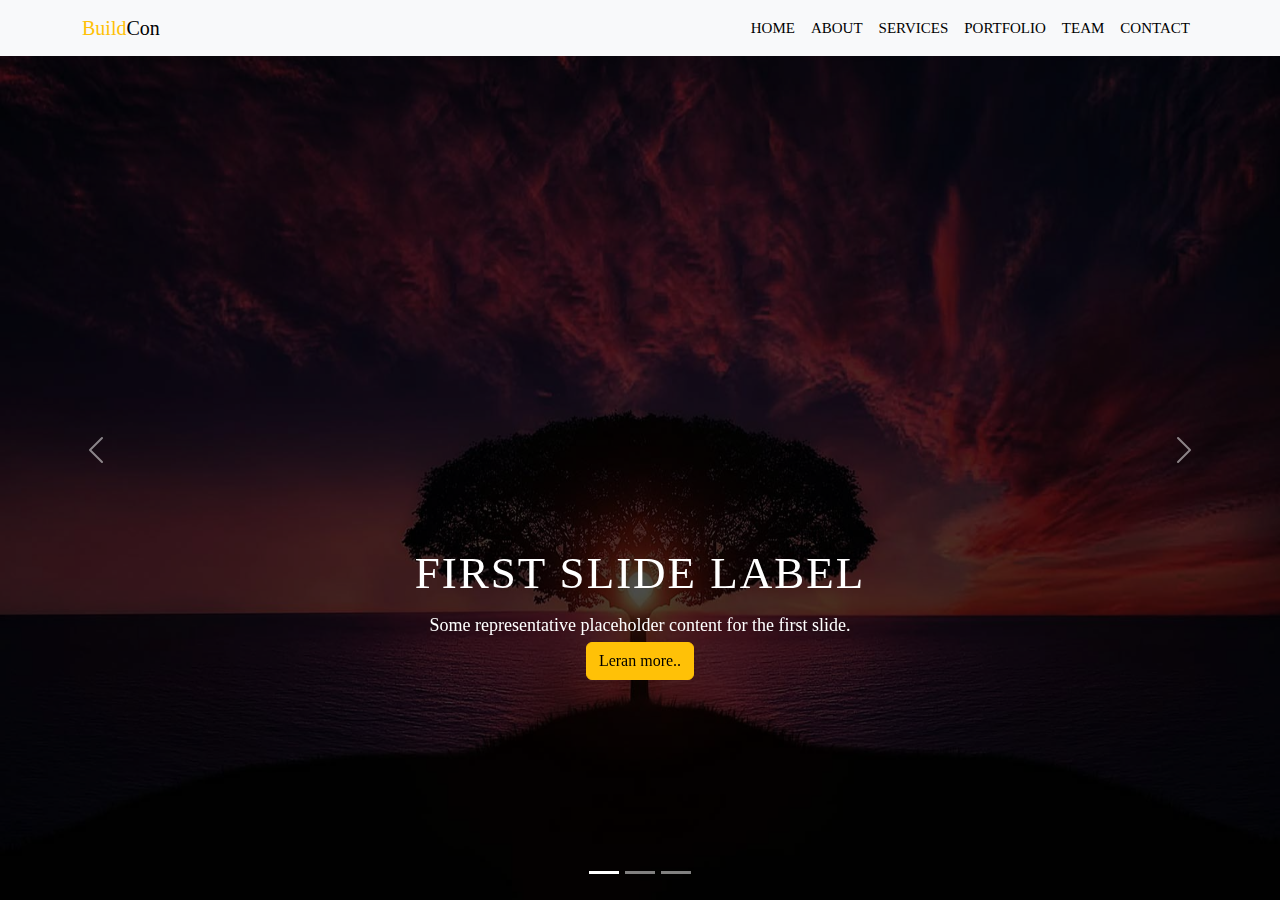
==== Responsive_landing_page/index.html @ c19c4d3b "responsive landing page work started day 1" ====
<!DOCTYPE html>
<html lang="en">
<head>
    <meta charset="UTF-8">
    <meta name="viewport" content="width=
    , initial-scale=1.0">
    <title>indexpage</title>
    <link href="https://cdn.jsdelivr.net/npm/bootstrap@5.3.2/dist/css/bootstrap.min.css" rel="stylesheet">
    <link rel="stylesheet" href="style.css">
</head>
<body>
    <nav class="navbar navbar-expand-lg bg-body-tertiary fixed-top">
        <div class="container">
          <a class="navbar-brand" href="#"><span class="text-warning">Build</span>Con</a>
          <button class="navbar-toggler" type="button" data-bs-toggle="collapse" data-bs-target="#navbarSupportedContent" aria-controls="navbarSupportedContent" aria-expanded="false" aria-label="Toggle navigation">
            <span class="navbar-toggler-icon"></span>
          </button>
          <div class="collapse navbar-collapse" id="navbarSupportedContent">
            <ul class="navbar-nav ms-auto mb-2 mb-lg-0">
              <li class="nav-item">
                <a class="nav-link active" aria-current="page" href="#">Home</a>
              </li>
              <li class="nav-item">
                <a class="nav-link active" aria-current="page" href="#">About</a>
              </li>
              <li class="nav-item">
                <a class="nav-link active" aria-current="page" href="#">services</a>
              </li>
              <li class="nav-item">
                <a class="nav-link active" aria-current="page" href="#">portfolio</a>
              </li>
              <li class="nav-item">
                <a class="nav-link active" aria-current="page" href="#">Team</a>
              </li>
              <li class="nav-item">
                <a class="nav-link active" aria-current="page" href="#">Contact</a>
              </li>
              
            </ul>
           
          </div>
        </div>
      </nav>
      <div id="carouselExampleCaptions" class="carousel slide">
        <div class="carousel-indicators">
          <button type="button" data-bs-target="#carouselExampleCaptions" data-bs-slide-to="0" class="active" aria-current="true" aria-label="Slide 1"></button>
          <button type="button" data-bs-target="#carouselExampleCaptions" data-bs-slide-to="1" aria-label="Slide 2"></button>
          <button type="button" data-bs-target="#carouselExampleCaptions" data-bs-slide-to="2" aria-label="Slide 3"></button>
        </div>
        <div class="carousel-inner">
          <div class="carousel-item active">
            <img src="images/pexels-pixabay-36717.jpg" class="d-block w-100" alt="...">
            <div class="carousel-caption d-none d-md-block">
              <h5>First slide label</h5>
              <p>Some representative placeholder content for the first slide.</p>
              <p><a href="" class="btn btn-warning">Leran more..</a></p>
            </div>
          </div>
          <div class="carousel-item">
            <img src="images/pexels-rafael-guajardo-604684.jpg" class="d-block w-100" alt="...">
            <div class="carousel-caption d-none d-md-block">
              <h5>Second slide label</h5>
              <p>Some representative placeholder content for the second slide.</p>
              <p><a href="" class="btn btn-warning">Leran more..</a></p>
            </div>
          </div>
          <div class="carousel-item">
            <img src="images/pexels-simon-berger-1323550.jpg" class="d-block w-100" alt="...">
            <div class="carousel-caption d-none d-md-block">
              <h5>Third slide label</h5>
              <p>Some representative placeholder content for the third slide.</p>
              <p><a href="" class="btn btn-warning">Leran more..</a></p>
            </div>
          </div>
        </div>
        <button class="carousel-control-prev" type="button" data-bs-target="#carouselExampleCaptions" data-bs-slide="prev">
          <span class="carousel-control-prev-icon" aria-hidden="true"></span>
          <span class="visually-hidden">Previous</span>
        </button>
        <button class="carousel-control-next" type="button" data-bs-target="#carouselExampleCaptions" data-bs-slide="next">
          <span class="carousel-control-next-icon" aria-hidden="true"></span>
          <span class="visually-hidden">Next</span>
        </button>
      </div>

    <script src="https://cdn.jsdelivr.net/npm/bootstrap@5.3.2/dist/js/bootstrap.bundle.min.js"></script>
</body>
</html>
---- Responsive_landing_page/style.css ----
*{
    font-family: montserrat;
}
body{
    background: f1fbff;
}
.section-padding{
    padding: 100px 0;
}
.carousel-item
{
    height: 100vh;
    min-height: 300px;
}
.carousel-caption
{
    bottom: 200px;
    z-index: 2;
}
.carousel-caption h5
{
    font-size: 45px;
    text-transform: uppercase;
    letter-spacing: 2px;
    margin-top: 25px;
}
.carousel-caption p{

    width: 60%;
    margin: auto;
    font-size: 18px;
    line-height: 1.9;
}
.carousel-inner::before
{
    content: '';
    position: absolute;
    width: 100%;
    height: 100%;
    top: 0;
    left: 0;
    background: rgba(0, 0, 0, 0.7);
    z-index: 1;

}
.navbar-nav a{
    font-size: 15px;
    text-transform: uppercase;
    font-weight: 500;
}
.navbar-light .navbar-brand
{
    color: #000;
    font-size: 25px;
    text-transform:uppercase ;
    font-weight: 700;
    letter-spacing: 2px;
}
.navbar-Light .navbar-brand:focus,
.navbar-Light .navbar-brand:hover
{
    color: #000;
}
.navbar-light .navbar-nav .navbar-link
{
    color: #000;
}
.w-100
{
    height: 100vh;
}
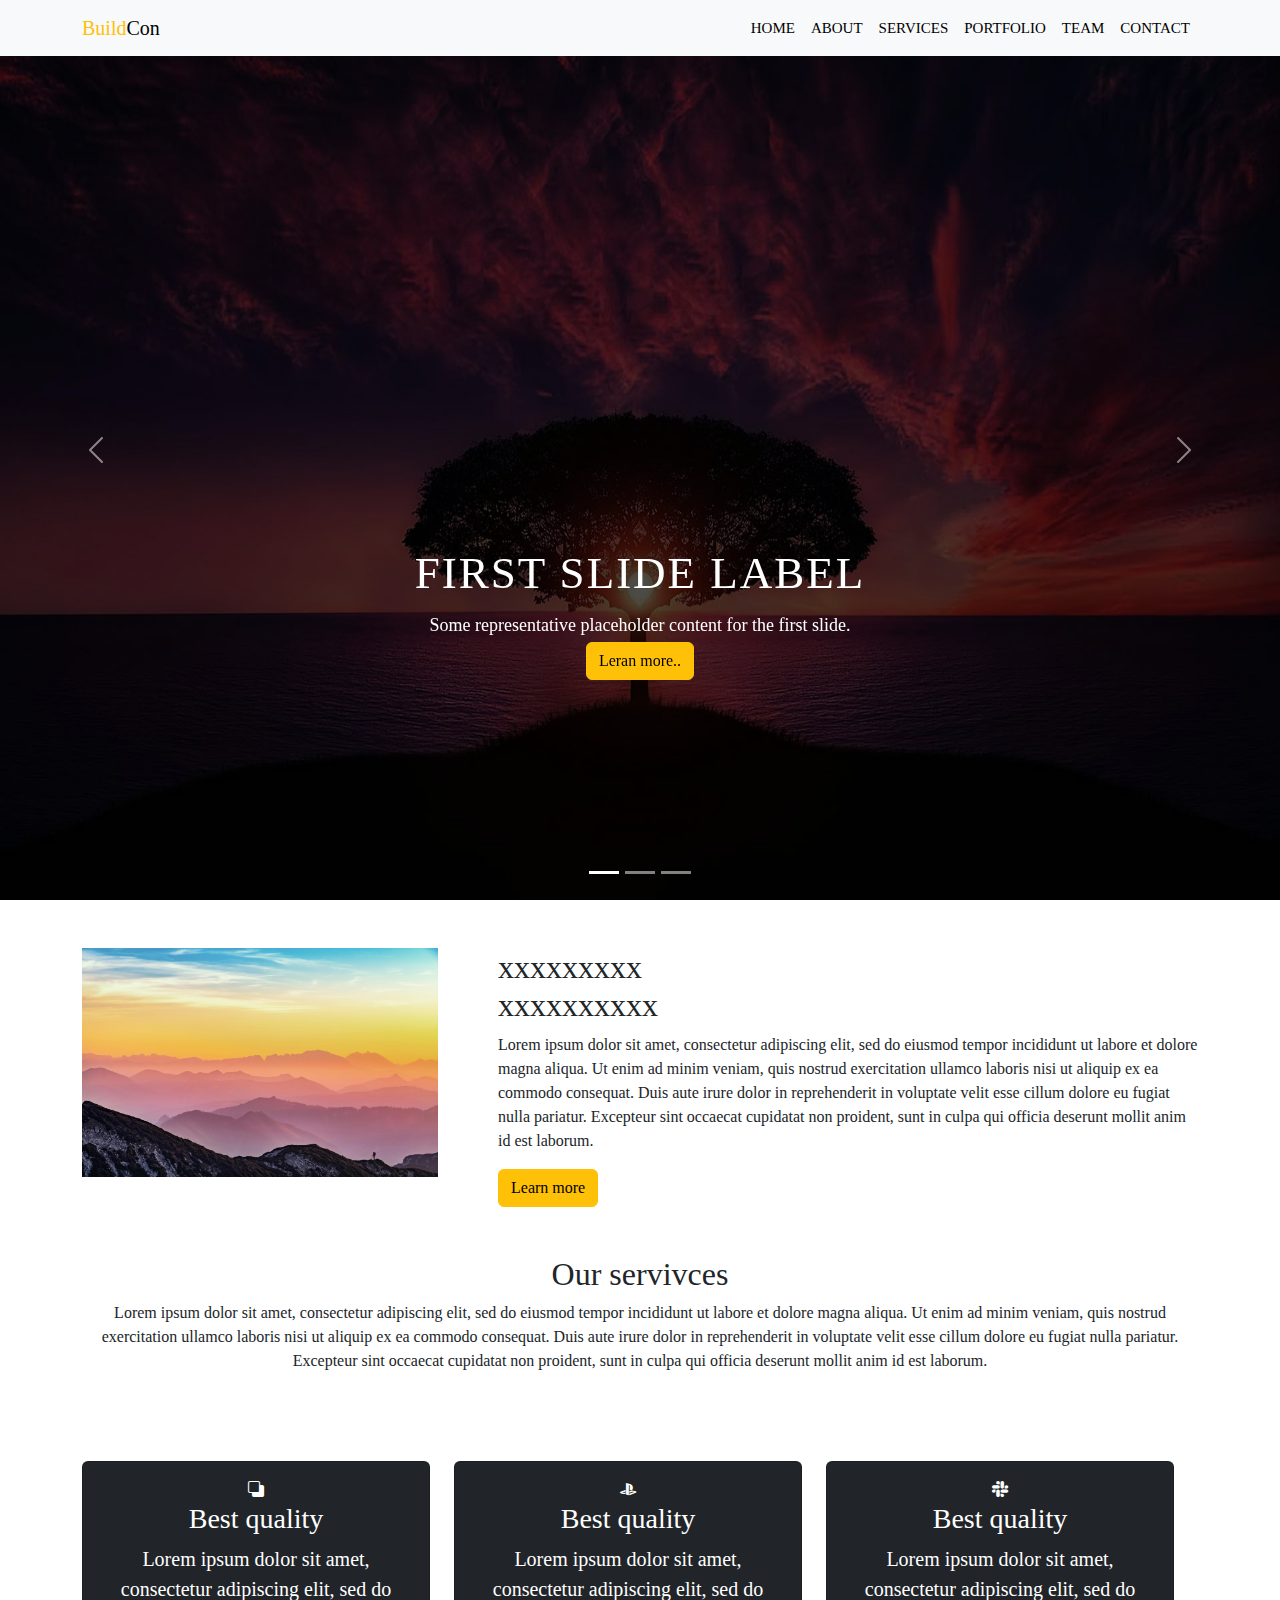
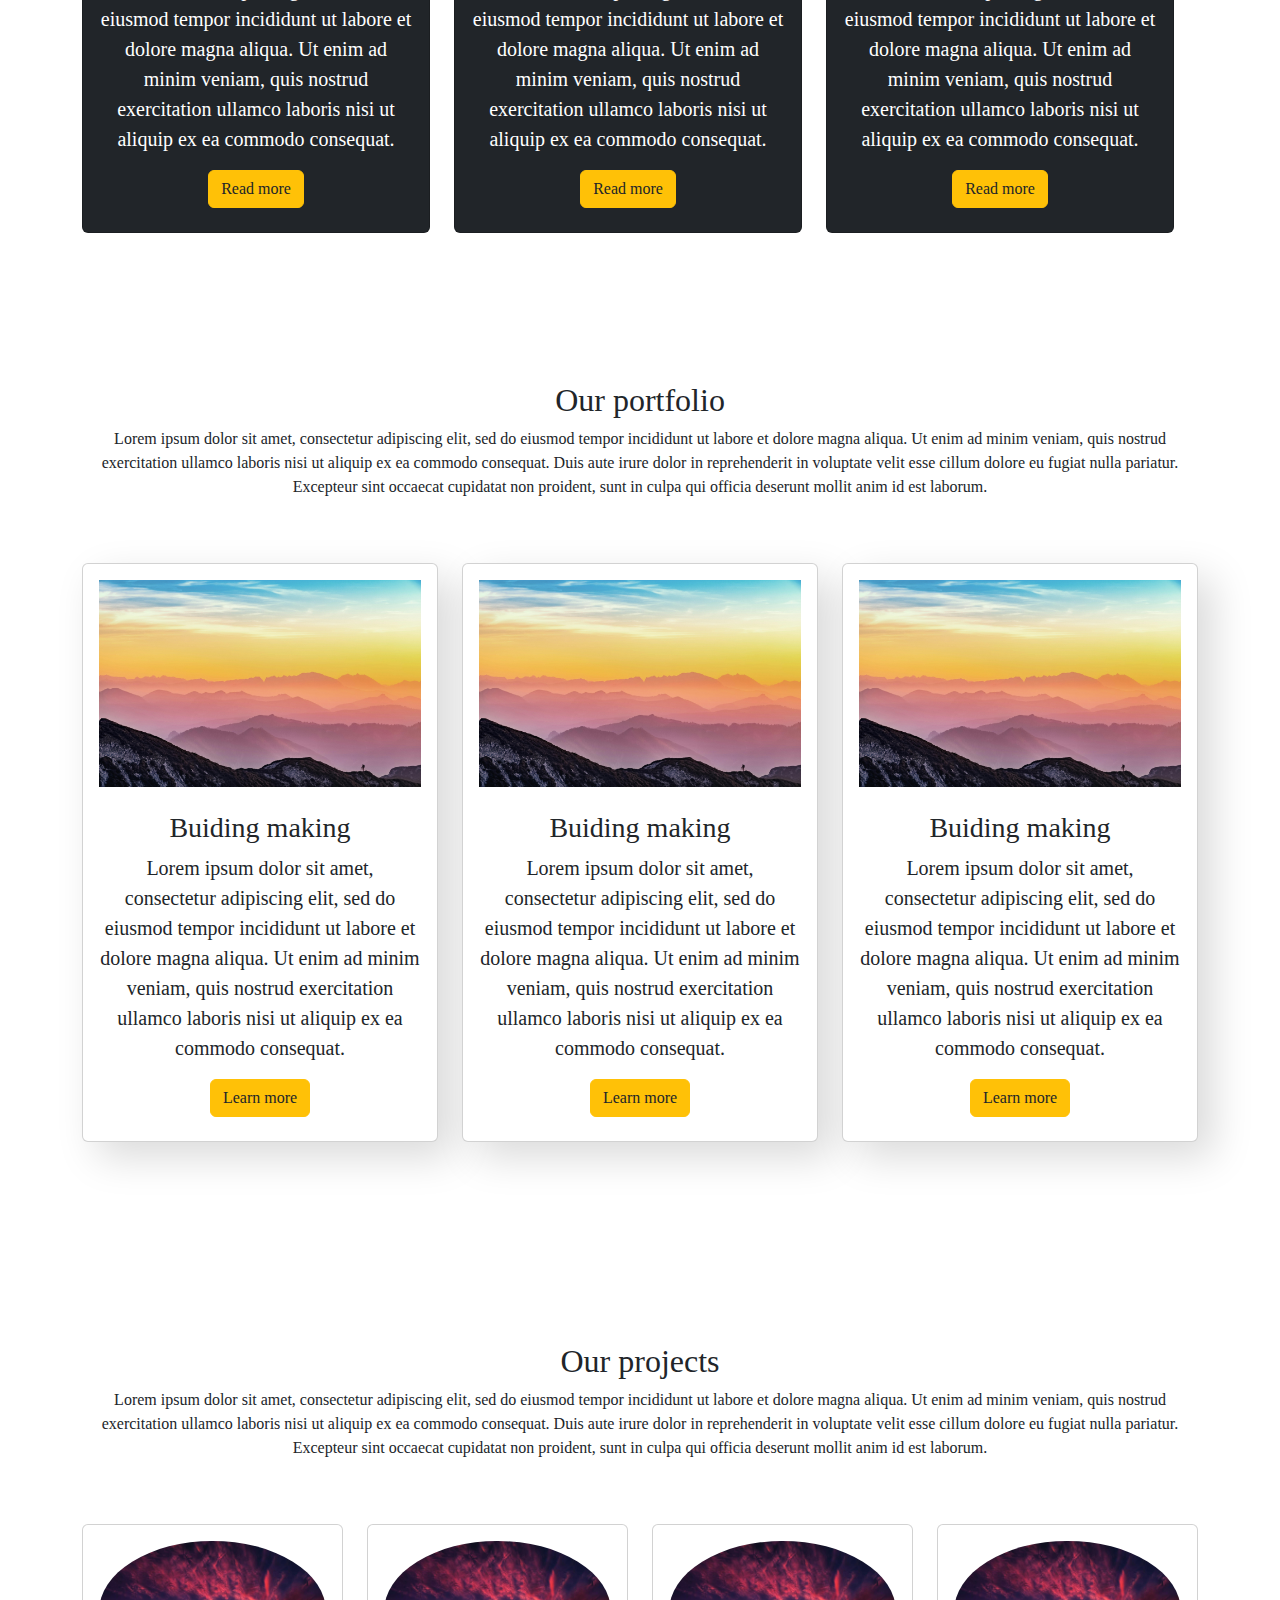
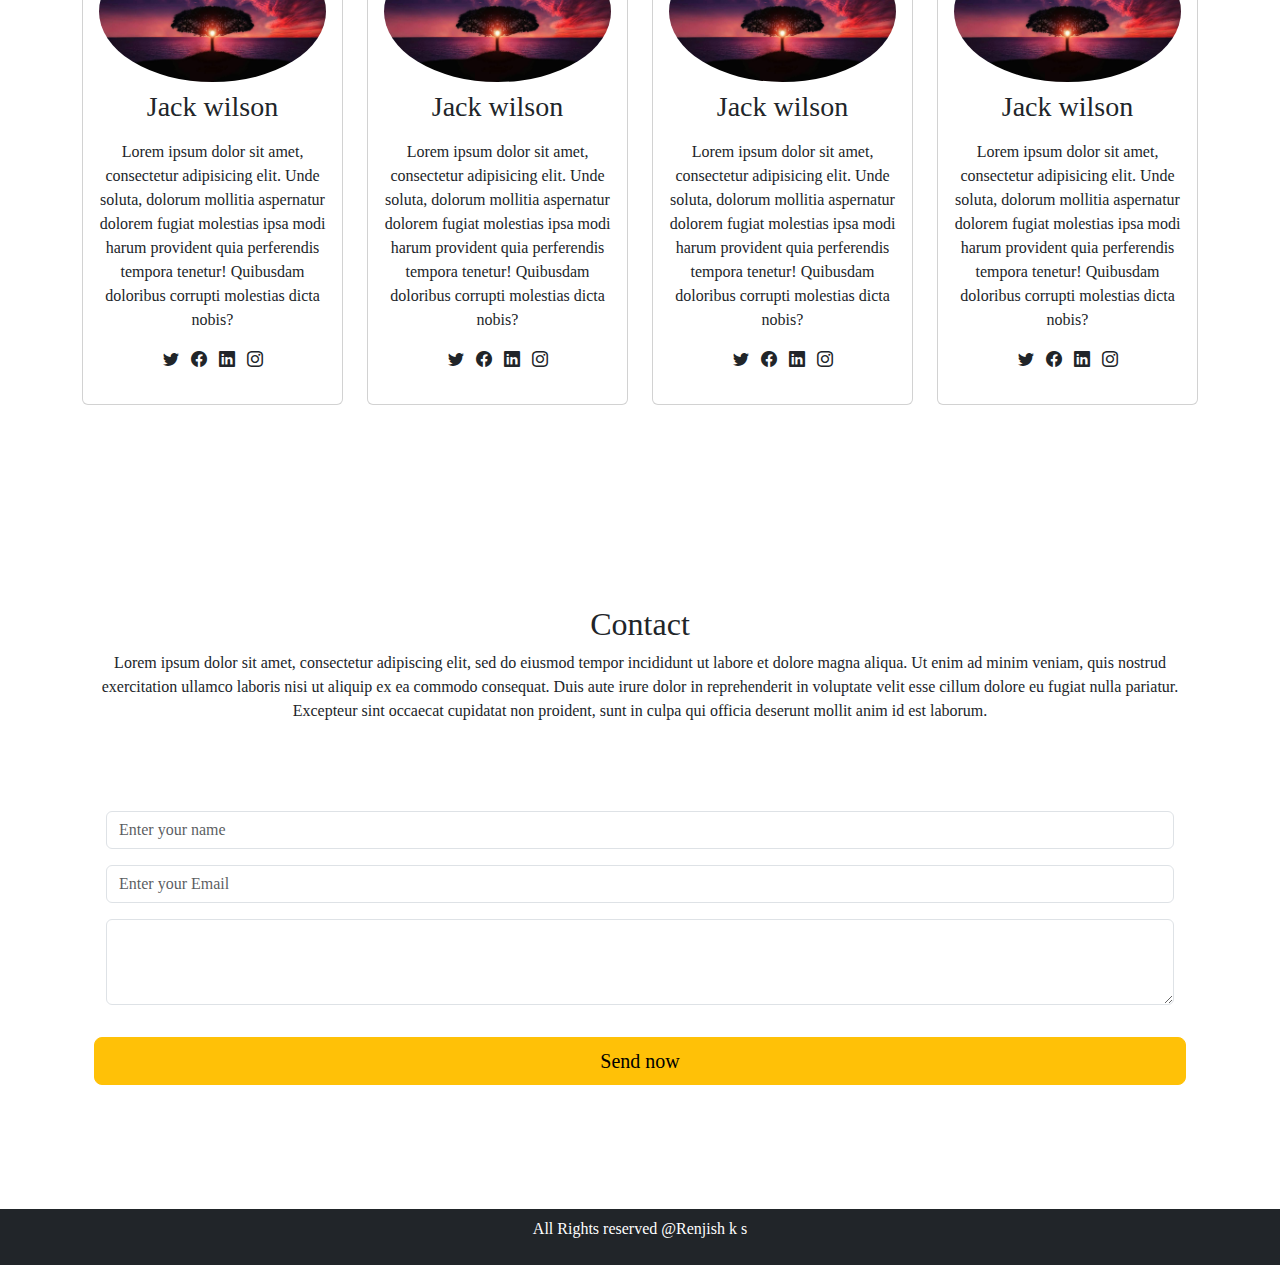
==== commit 55c8099c: "project updated part 1 completed" ====
--- a/Responsive_landing_page/index.html
+++ b/Responsive_landing_page/index.html
@@ -1,3 +1,4 @@
+
 <!DOCTYPE html>
 <html lang="en">
 <head>
@@ -5,6 +6,7 @@
     <meta name="viewport" content="width=
     , initial-scale=1.0">
     <title>indexpage</title>
+    <link rel="stylesheet" href="https://cdn.jsdelivr.net/npm/bootstrap-icons@1.11.3/font/bootstrap-icons.min.css">
     <link href="https://cdn.jsdelivr.net/npm/bootstrap@5.3.2/dist/css/bootstrap.min.css" rel="stylesheet">
     <link rel="stylesheet" href="style.css">
 </head>
@@ -21,19 +23,19 @@
                 <a class="nav-link active" aria-current="page" href="#">Home</a>
               </li>
               <li class="nav-item">
-                <a class="nav-link active" aria-current="page" href="#">About</a>
-              </li>
-              <li class="nav-item">
-                <a class="nav-link active" aria-current="page" href="#">services</a>
-              </li>
-              <li class="nav-item">
-                <a class="nav-link active" aria-current="page" href="#">portfolio</a>
-              </li>
-              <li class="nav-item">
-                <a class="nav-link active" aria-current="page" href="#">Team</a>
-              </li>
-              <li class="nav-item">
-                <a class="nav-link active" aria-current="page" href="#">Contact</a>
+                <a class="nav-link active" aria-current="page" href="#about">About</a>
+              </li>
+              <li class="nav-item">
+                <a class="nav-link active" aria-current="page" href="#service">services</a>
+              </li>
+              <li class="nav-item">
+                <a class="nav-link active" aria-current="page" href="#portfolio">portfolio</a>
+              </li>
+              <li class="nav-item">
+                <a class="nav-link active" aria-current="page" href="#Team">Team</a>
+              </li>
+              <li class="nav-item">
+                <a class="nav-link active" aria-current="page" href="#contact">Contact</a>
               </li>
               
             </ul>
@@ -50,7 +52,7 @@
         <div class="carousel-inner">
           <div class="carousel-item active">
             <img src="images/pexels-pixabay-36717.jpg" class="d-block w-100" alt="...">
-            <div class="carousel-caption d-none d-md-block">
+            <div class="carousel-caption ">
               <h5>First slide label</h5>
               <p>Some representative placeholder content for the first slide.</p>
               <p><a href="" class="btn btn-warning">Leran more..</a></p>
@@ -58,7 +60,7 @@
           </div>
           <div class="carousel-item">
             <img src="images/pexels-rafael-guajardo-604684.jpg" class="d-block w-100" alt="...">
-            <div class="carousel-caption d-none d-md-block">
+            <div class="carousel-caption ">
               <h5>Second slide label</h5>
               <p>Some representative placeholder content for the second slide.</p>
               <p><a href="" class="btn btn-warning">Leran more..</a></p>
@@ -66,7 +68,7 @@
           </div>
           <div class="carousel-item">
             <img src="images/pexels-simon-berger-1323550.jpg" class="d-block w-100" alt="...">
-            <div class="carousel-caption d-none d-md-block">
+            <div class="carousel-caption">
               <h5>Third slide label</h5>
               <p>Some representative placeholder content for the third slide.</p>
               <p><a href="" class="btn btn-warning">Leran more..</a></p>
@@ -82,7 +84,339 @@
           <span class="visually-hidden">Next</span>
         </button>
       </div>
-
-    <script src="https://cdn.jsdelivr.net/npm/bootstrap@5.3.2/dist/js/bootstrap.bundle.min.js"></script>
+<!-- about section -->
+
+<section id="about" class="about-section-padding">
+
+  <div class="container">
+    <div class="row">
+     <div class="col-lg-4 col-md-12 col-12 mt-5">
+      <div class="about-img">
+        <img src="images/pexels-simon-berger-1323550.jpg" alt="" class="img-fluid"> 
+      </div>
+     </div>
+     <div class="col-lg-8 col-md-12 col-12 ps-lg-5 mt-md-5">
+      <div class="about-text">
+        <h2>
+          xxxxxxxxx  <br>
+          xxxxxxxxxx
+        </h2>
+        <p>
+       
+          Lorem ipsum dolor sit amet, consectetur adipiscing elit, sed do eiusmod tempor incididunt ut labore et dolore magna aliqua. Ut enim ad minim veniam, quis nostrud exercitation ullamco laboris nisi ut aliquip ex ea commodo consequat. Duis aute irure dolor in reprehenderit in voluptate velit esse cillum dolore eu fugiat nulla pariatur. Excepteur sint occaecat cupidatat non proident, sunt in culpa qui officia deserunt mollit anim id est laborum.
+        </p>
+        <a href="#" class="btn btn-warning">Learn more</a>
+      </div>
+     </div>
+    </div>
+  </div>
+</section>
+<!-- service section -->
+
+<section id="service" class="service-section-padding">
+
+  <div class="container mt-5">
+    <div class="row">
+      <div class="col-md-12">
+        <div class="service-header text-center pb-5">
+          <h2>
+            Our servivces
+          </h2>
+          <p>
+          
+            Lorem ipsum dolor sit amet, consectetur adipiscing elit, sed do eiusmod tempor incididunt ut labore et dolore magna aliqua. Ut enim ad minim veniam, quis nostrud exercitation ullamco laboris nisi ut aliquip ex ea commodo consequat. Duis aute irure dolor in reprehenderit in voluptate velit esse cillum dolore eu fugiat nulla pariatur. Excepteur sint occaecat cupidatat non proident, sunt in culpa qui officia deserunt mollit anim id est laborum.
+          </p>
+        </div>
+      
+      </div>
+
+      <div class="row">
+
+        <div class="col-12 col-md-12 col-lg-4 mt-4 ">
+
+          <div class="card text-white text-center bg-dark pb-2">
+            <div class="card-body">
+              <i class="bi bi-subtract"></i>
+              <h3 class="card-title">
+                Best quality
+              </h3>
+              <p class="lead">
+            Lorem ipsum dolor sit amet, consectetur adipiscing elit, sed do eiusmod tempor incididunt ut labore et dolore magna aliqua. Ut enim ad minim veniam, quis nostrud exercitation ullamco laboris nisi ut aliquip ex ea commodo consequat. 
+              </p>
+              <button class="btn btn-warning text-dark">Read more</button>
+            </div>
+          </div>
+
+        </div>
+        <div class="col-12 col-md-12 col-lg-4 mt-4">
+
+          <div class="card text-white text-center bg-dark pb-2">
+            <div class="card-body">
+              <i class="bi bi-playstation"></i>
+              <h3 class="card-title">
+                Best quality
+              </h3>
+              <p class="lead">
+            Lorem ipsum dolor sit amet, consectetur adipiscing elit, sed do eiusmod tempor incididunt ut labore et dolore magna aliqua. Ut enim ad minim veniam, quis nostrud exercitation ullamco laboris nisi ut aliquip ex ea commodo consequat. 
+              </p>
+              <button class="btn btn-warning text-dark">Read more</button>
+            </div>
+          </div>
+
+        </div>
+        <div class="col-12 col-md-12 col-lg-4 mt-4">
+
+          <div class="card text-white text-center bg-dark pb-2">
+            <div class="card-body">
+              <i class="bi bi-slack"></i>
+              <h3 class="card-title">
+                Best quality
+              </h3>
+              <p class="lead">
+            Lorem ipsum dolor sit amet, consectetur adipiscing elit, sed do eiusmod tempor incididunt ut labore et dolore magna aliqua. Ut enim ad minim veniam, quis nostrud exercitation ullamco laboris nisi ut aliquip ex ea commodo consequat. 
+              </p>
+              <button class="btn btn-warning text-dark">Read more</button>
+            </div>
+          </div>
+
+        </div>
+      </div>
+    </div>
+  </div>
+
+</section>
+
+<!-- prot folio -->
+<section id="portfolio" class="portfolio section-padding">
+  <div class="container mt-5">
+    <div class="row">
+      <div class="col-md-12">
+        <div class="service-header text-center pb-5">
+          <h2>
+            Our portfolio
+          </h2>
+          <p>
+           
+            Lorem ipsum dolor sit amet, consectetur adipiscing elit, sed do eiusmod tempor incididunt ut labore et dolore magna aliqua. Ut enim ad minim veniam, quis nostrud exercitation ullamco laboris nisi ut aliquip ex ea commodo consequat. Duis aute irure dolor in reprehenderit in voluptate velit esse cillum dolore eu fugiat nulla pariatur. Excepteur sint occaecat cupidatat non proident, sunt in culpa qui officia deserunt mollit anim id est laborum.
+          </p>
+          </div>
+        </div>
+      </div>
+
+      <div class="row">
+        <div class="col-12 col-md-12 col-lg-4">
+          <div class="card text-center bg-white pb-2">
+            <div class="card-body text-dark">
+                <div class="img-area mb-4">
+                  <img src="images/pexels-simon-berger-1323550.jpg" alt="" class="img-fluid">
+                </div>
+                <h3 class="card-title">
+                  Buiding making
+                </h3>
+                <p class="lead">
+                  Lorem ipsum dolor sit amet, consectetur adipiscing elit, sed do eiusmod tempor incididunt ut labore et dolore magna aliqua. Ut enim ad minim veniam, quis nostrud exercitation ullamco laboris nisi ut aliquip ex ea commodo consequat.
+                </p>
+                <button class="btn btn-warning text-dark">
+                  Learn more
+                </button>
+            </div>
+
+          </div>
+        </div>
+        <div class="col-12 col-md-12 col-lg-4">
+          <div class="card text-center bg-white pb-2">
+            <div class="card-body text-dark">
+                <div class="img-area mb-4">
+                  <img src="images/pexels-simon-berger-1323550.jpg" alt="" class="img-fluid">
+                </div>
+                <h3 class="card-title">
+                  Buiding making
+                </h3>
+                <p class="lead">
+                  Lorem ipsum dolor sit amet, consectetur adipiscing elit, sed do eiusmod tempor incididunt ut labore et dolore magna aliqua. Ut enim ad minim veniam, quis nostrud exercitation ullamco laboris nisi ut aliquip ex ea commodo consequat.
+                </p>
+                <button class="btn btn-warning text-dark">
+                  Learn more
+                </button>
+            </div>
+
+          </div>
+        </div>
+        <div class="col-12 col-md-12 col-lg-4">
+          <div class="card text-center bg-white pb-2">
+            <div class="card-body text-dark">
+                <div class="img-area mb-4">
+                  <img src="images/pexels-simon-berger-1323550.jpg" alt="" class="img-fluid">
+                </div>
+                <h3 class="card-title">
+                  Buiding making
+                </h3>
+                <p class="lead">
+                  Lorem ipsum dolor sit amet, consectetur adipiscing elit, sed do eiusmod tempor incididunt ut labore et dolore magna aliqua. Ut enim ad minim veniam, quis nostrud exercitation ullamco laboris nisi ut aliquip ex ea commodo consequat.
+                </p>
+                <button class="btn btn-warning text-dark">
+                  Learn more
+                </button>
+            </div>
+
+          </div>
+        </div>
+      </div>
+    </div>
+
+</section>  
+<!-- Team section -->
+
+<section id="Team" class="Team section-padding">
+  <div class="container">
+    <div class="row">
+      <div class="col-md-12">
+        <div class="service-header text-center pb-5">
+          <h2>
+            Our projects
+          </h2>
+          <p>
+            Lorem ipsum dolor sit amet, consectetur adipiscing elit, sed do eiusmod tempor incididunt ut labore et dolore magna aliqua. Ut enim ad minim veniam, quis nostrud exercitation ullamco laboris nisi ut aliquip ex ea commodo consequat. Duis aute irure dolor in reprehenderit in voluptate velit esse cillum dolore eu fugiat nulla pariatur. Excepteur sint occaecat cupidatat non proident, sunt in culpa qui officia deserunt mollit anim id est laborum.
+          </p>
+          </div>
+        </div>
+      </div>
+<div class="row">
+
+  <div class="col-12 col-md-6 col-lg-3">
+<div class="card text-center">
+    <div class="card-body ">
+<img src="images/pexels-pixabay-36717.jpg" alt="" class="img-fluid rounded-circle">
+<h3 class="card-title py-2">
+  Jack wilson
+</h3>
+<p class="card-text">
+  Lorem ipsum dolor sit amet, consectetur adipisicing elit. Unde soluta, dolorum mollitia aspernatur dolorem fugiat molestias ipsa modi harum provident quia perferendis tempora tenetur! Quibusdam doloribus corrupti molestias dicta nobis?
+</p>
+<p class="socials">
+  <i class="bi bi-twitter text-dark mx-1"></i>
+  <i class="bi bi-facebook text-dark mx-1"></i>
+  <i class="bi bi-linkedin text-dark mx-1"></i>
+  <i class="bi bi-instagram text-dark mx-1"></i>
+</p>
+    </div>
+  </div>
+  </div>
+  <div class="col-12 col-md-6 col-lg-3">
+    <div class="card text-center">
+        <div class="card-body ">
+    <img src="images/pexels-pixabay-36717.jpg" alt="" class="img-fluid rounded-circle">
+    <h3 class="card-title py-2">
+      Jack wilson
+    </h3>
+    <p class="card-text">
+      Lorem ipsum dolor sit amet, consectetur adipisicing elit. Unde soluta, dolorum mollitia aspernatur dolorem fugiat molestias ipsa modi harum provident quia perferendis tempora tenetur! Quibusdam doloribus corrupti molestias dicta nobis?
+    </p>
+    <p class="socials">
+      <i class="bi bi-twitter text-dark mx-1"></i>
+      <i class="bi bi-facebook text-dark mx-1"></i>
+      <i class="bi bi-linkedin text-dark mx-1"></i>
+      <i class="bi bi-instagram text-dark mx-1"></i>
+    </p>
+        </div>
+      </div>
+      </div>
+      <div class="col-12 col-md-6 col-lg-3">
+        <div class="card text-center">
+            <div class="card-body ">
+        <img src="images/pexels-pixabay-36717.jpg" alt="" class="img-fluid rounded-circle">
+        <h3 class="card-title py-2">
+          Jack wilson
+        </h3>
+        <p class="card-text">
+          Lorem ipsum dolor sit amet, consectetur adipisicing elit. Unde soluta, dolorum mollitia aspernatur dolorem fugiat molestias ipsa modi harum provident quia perferendis tempora tenetur! Quibusdam doloribus corrupti molestias dicta nobis?
+        </p>
+        <p class="socials">
+          <i class="bi bi-twitter text-dark mx-1"></i>
+          <i class="bi bi-facebook text-dark mx-1"></i>
+          <i class="bi bi-linkedin text-dark mx-1"></i>
+          <i class="bi bi-instagram text-dark mx-1"></i>
+        </p>
+            </div>
+          </div>
+          </div>
+          <div class="col-12 col-md-6 col-lg-3">
+            <div class="card text-center">
+                <div class="card-body ">
+            <img src="images/pexels-pixabay-36717.jpg" alt="" class="img-fluid rounded-circle">
+            <h3 class="card-title py-2">
+              Jack wilson
+            </h3>
+            <p class="card-text">
+              Lorem ipsum dolor sit amet, consectetur adipisicing elit. Unde soluta, dolorum mollitia aspernatur dolorem fugiat molestias ipsa modi harum provident quia perferendis tempora tenetur! Quibusdam doloribus corrupti molestias dicta nobis?
+            </p>
+            <p class="socials">
+              <i class="bi bi-twitter text-dark mx-1"></i>
+              <i class="bi bi-facebook text-dark mx-1"></i>
+              <i class="bi bi-linkedin text-dark mx-1"></i>
+              <i class="bi bi-instagram text-dark mx-1"></i>
+            </p>
+                </div>
+              </div>
+              </div>
+</div>
+
+    </div>
+</section>
+
+<!-- contact section -->
+
+<section id="contact" class="contact section-padding">
+  <div class="container">
+    <div class="row">
+      <div class="col-md-12">
+        <div class="service-header text-center pb-5">
+          <h2>
+           Contact
+          </h2>
+          <p>
+            Lorem ipsum dolor sit amet, consectetur adipiscing elit, sed do eiusmod tempor incididunt ut labore et dolore magna aliqua. Ut enim ad minim veniam, quis nostrud exercitation ullamco laboris nisi ut aliquip ex ea commodo consequat. Duis aute irure dolor in reprehenderit in voluptate velit esse cillum dolore eu fugiat nulla pariatur. Excepteur sint occaecat cupidatat non proident, sunt in culpa qui officia deserunt mollit anim id est laborum.
+          </p>
+          </div>
+        </div>
+      </div>
+
+      <div class="row m-0">
+        <div class="col-md-12 p-0 pt-4 p-4 m-auto">
+          <div class="row">
+            <div class="col-md-12">
+              <div class="mb-3">
+                <input type="text" name="" class="form-control" required placeholder="Enter your name" id="">
+
+              </div>
+            </div>
+            <div class="col-md-12">
+              <div class="mb-3">
+                <input type="text" name="" class="form-control" required placeholder="Enter your Email" id="">
+                
+              </div>
+            </div>
+            <div class="col-md-12">
+              <div class="mb-3">
+                <textarea name="" id=""  rows="3"  class="form-control" placeholder="Enter your query here" required> </textarea>
+              </div>
+            </div>
+            <button class="btn-lg btn-block mt-3 btn btn-warning">Send now</button>
+          </div>
+        </div>
+      </div>
+  </div>
+</section>
+
+<!-- footer -->
+
+<footer class="bg-dark p-2 text-center">
+  <div class="container">
+    <p class="text-white">
+      All Rights reserved @Renjish k s
+    </p>
+  </div>
+</footer>
+<script src="https://cdn.jsdelivr.net/npm/bootstrap@5.3.2/dist/js/bootstrap.bundle.min.js"></script>
 </body>
 </html>--- a/Responsive_landing_page/style.css
+++ b/Responsive_landing_page/style.css
@@ -61,7 +61,7 @@
 {
     color: #000;
 }
-.navbar-light .navbar-nav .navbar-link
+.navbar-Light .navbar-nav .navbar-Link
 {
     color: #000;
 }
@@ -69,3 +69,67 @@
 {
     height: 100vh;
 }
+.service .card-body i{
+    font-size: 50px;
+
+}
+.team .card-body i{
+    font-size: 50px;
+
+}
+.portfolio .card
+{
+    box-shadow: 15px 15px 40px rgba(0, 0, 0, 0.15);
+}
+.team .card
+{
+    box-shadow: 15px 15px 40px rgba(0, 0, 0, 0.15);
+}
+/*   resposive   */
+
+@media only screen and (max-width:767px) and (max-width:991px) {
+
+.carousel-caption{
+    bottom:370px;
+
+}
+.carousel-caption p{
+    width: 100%;
+}
+}
+
+
+
+@media only screen and (max-width:767px) {
+
+.navbar-nav
+{
+    text-align: center;
+
+}
+    
+.carousel-caption
+{
+    bottom: 125px;
+}
+.carousel-caption h5{
+
+    font-size: 17px;
+}
+.carousel-caption a{
+    padding: 10px 15px;
+}
+.carousel-caption p{
+    width: 100%;
+    line-height: 1.6;
+    font-size: 12px;    
+}
+.about-text
+{
+    padding-top: 50px;
+}
+.card
+{
+    margin-bottom: 30px;
+}
+}